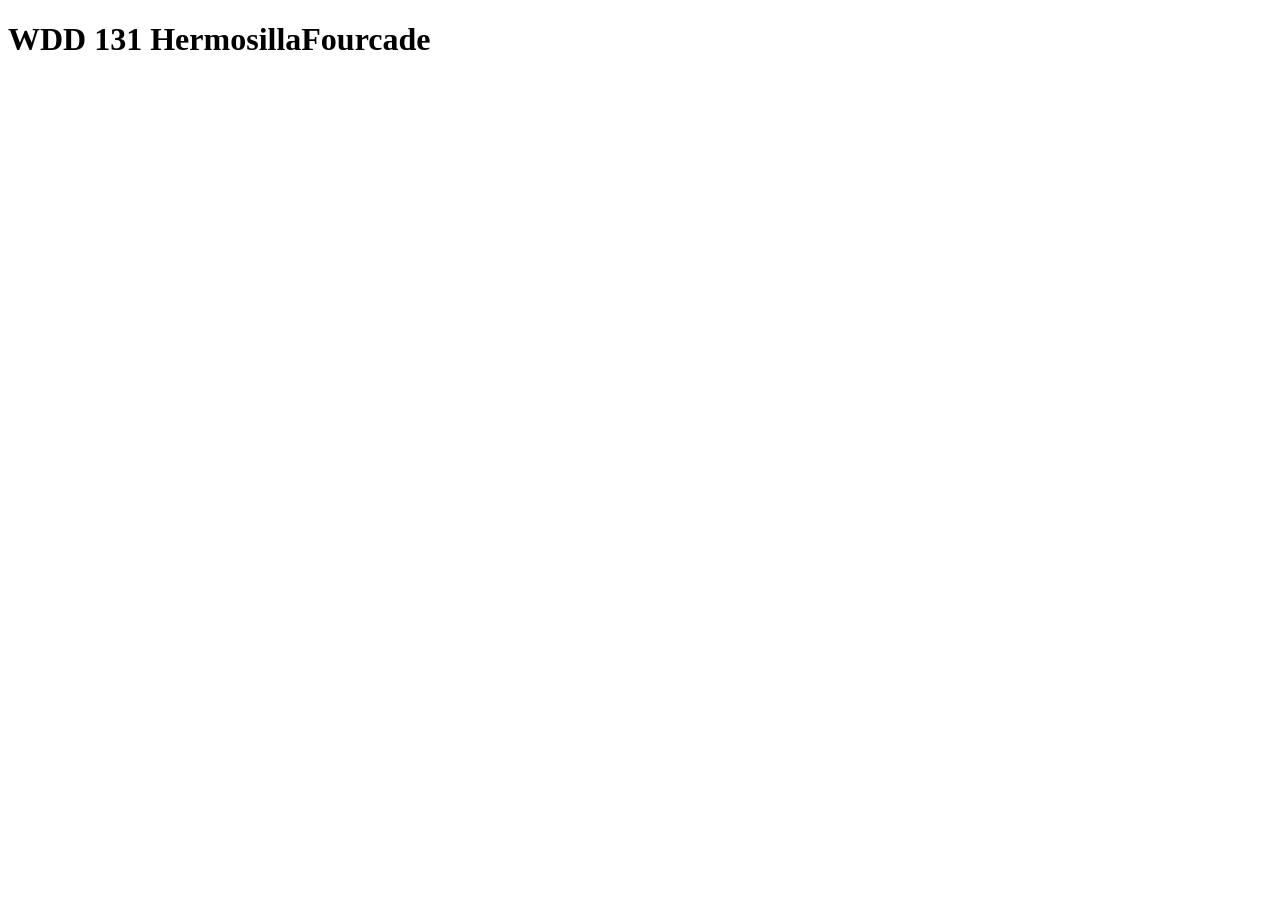
==== index.html @ d08c0b33 "initial commit" ====
<!DOCTYPE html>
<html lang="en">
<head>
    <meta charset="UTF-8">
    <meta name="viewport" content="width=, initial-scale=1.0">
    <title>WDD 131</title>
</head>
<body>
   <h1>WDD 131 HermosillaFourcade</h1> 
</body>
</html>
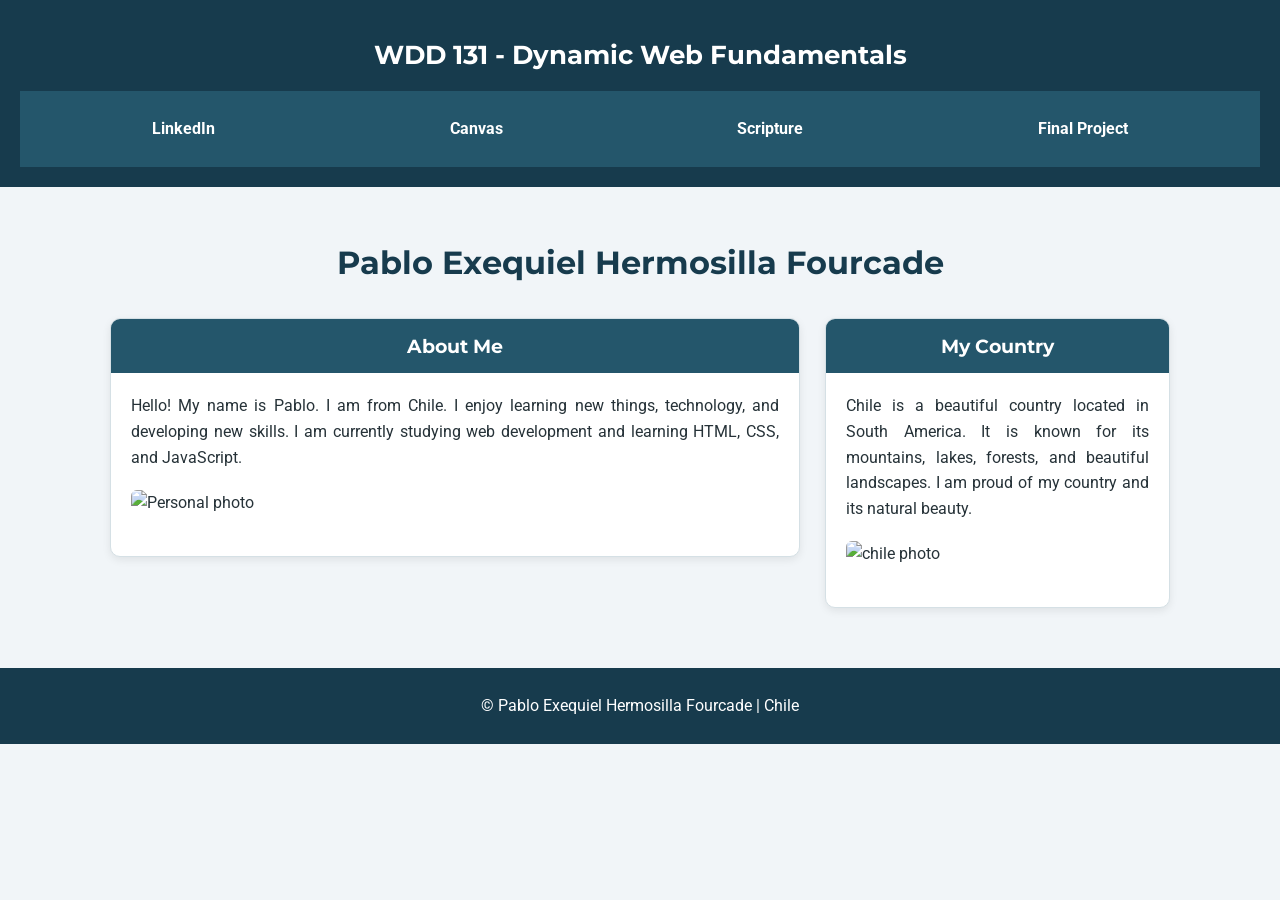
==== commit a172aac0: "jueves29" ====
--- a/index.html
+++ b/index.html
@@ -2,10 +2,67 @@
 <html lang="en">
 <head>
     <meta charset="UTF-8">
-    <meta name="viewport" content="width=, initial-scale=1.0">
-    <title>WDD 131</title>
+    <meta name="viewport" content="width=device-width, initial-scale=1.0">
+    <title>WDD 131 - Dynamic Web Fundamentals - Pablo Hermosilla</title>
+    <meta name="description" content="WDD 131 - Dynamic Web Fundamentals. Pablo Hermosilla">
+    <meta name="author" content="Pablo Hermosilla">
+    <link rel="preconnect" href="https://fonts.googleapis.com">
+    <link rel="preconnect" href="https://fonts.gstatic.com" crossorigin>
+    <link href="https://fonts.googleapis.com/css2?family=Roboto:wght@400;500;700&family=Montserrat:wght@400;500;600;700&display=swap" rel="stylesheet">
+    <link rel="stylesheet" href="week01/styles/base.css">
+    <script src="week01/scripts/getdate.js"></script>
 </head>
 <body>
-   <h1>WDD 131 HermosillaFourcade</h1> 
+    <header>
+        <span id="course-title">WDD 131 - Dynamic Web Fundamentals</span>
+        <nav>
+            <a href="https://www.linkedin.com" target="_blank">LinkedIn</a>
+            <a href="https://www.byupw.instructure.com" target="_blank">Canvas</a>
+            <a href="https://www.churchofjesuschrist.org/study/scripture/" target="_blank">Scripture</a>
+            <a href="#">Final Project</a>
+        </nav>
+    </header>
+    <main>
+        <h1>Pablo Exequiel Hermosilla Fourcade</h1>
+        <div class="content">
+            <section class="card">
+                <h2>About Me</h2>
+                <div class="card-content">
+                    <p>
+                       Hello! My name is Pablo. I am from Chile.
+                        I enjoy learning new things, technology,
+                        and developing new skills. I am currently
+                        studying web development and learning
+                        HTML, CSS, and JavaScript. 
+                    </p>
+                    <img src="week01/images/profile.jpg" alt="Personal photo">
+                </div>
+            </section>
+
+            <section class="card">
+                <h2>My Country</h2>
+                <div class="card-content">
+                    <p>
+                        Chile is a beautiful country located in
+                        South America. It is known for its
+                        mountains, lakes, forests, and beautiful
+                        landscapes. I am proud of my country
+                        and its natural beauty.
+                    </p>
+                    <img src="week01/images/chile.jpg" alt="chile photo">
+                </div>
+            </section>
+
+        </div>
+    </main>
+    <footer>
+        <p>
+             &copy; <span id="currentyear"></span>
+            Pablo Exequiel Hermosilla Fourcade |
+            Chile
+        </p>
+        <p id="lastModified"></p>
+    </footer>
+   
 </body>
 </html>
--- a/week01/styles/base.css
+++ b/week01/styles/base.css
@@ -0,0 +1,182 @@
+
+/* =========================
+   GENERAL SETTINGS
+========================= */
+
+* {
+    margin: 0;
+    padding: 0;
+    box-sizing: border-box;
+}
+
+body {
+    font-family: 'Roboto', sans-serif;
+    line-height: 1.6;
+    color: #263238;
+    background-color: #f1f5f8;
+}
+
+
+/* =========================
+   HEADER
+========================= */
+
+header {
+    background-color: #173b4d;
+    color: white;
+    padding: 20px;
+}
+
+/* Course title */
+
+#course-title {
+    display: block;
+    text-align: center;
+    font-family: 'Montserrat', sans-serif;
+    font-size: 1.6rem;
+    font-weight: 700;
+    padding: 15px;
+}
+
+
+/* =========================
+   NAVIGATION
+========================= */
+
+nav {
+    display: flex;
+    justify-content: space-around;
+    align-items: center;
+    background-color: #24566b;
+    padding: 15px;
+}
+
+nav a {
+    color: white;
+    text-decoration: none;
+    font-weight: 700;
+    padding: 10px 20px;
+    border-radius: 5px;
+    transition: background-color 0.3s, color 0.3s;
+}
+
+/* Hover effect */
+
+nav a:hover {
+    background-color: #a8dce8;
+    color: #173b4d;
+}
+
+
+/* =========================
+   MAIN
+========================= */
+
+main {
+    max-width: 1100px;
+    margin: 30px auto;
+    padding: 20px;
+}
+
+h1 {
+    font-family: 'Montserrat', sans-serif;
+    text-align: center;
+    color: #173b4d;
+    margin-bottom: 30px;
+    font-size: 2rem;
+}
+
+
+/* =========================
+   CONTENT GRID
+========================= */
+
+.content {
+    display: grid;
+    grid-template-columns: 2fr 1fr;
+    gap: 25px;
+    align-items: start;
+}
+
+
+/* =========================
+   CARDS
+========================= */
+
+.card {
+    background-color: white;
+    border: 1px solid #d5e0e5;
+    border-radius: 10px;
+    overflow: hidden;
+    box-shadow: 0 3px 8px rgba(0, 0, 0, 0.08);
+}
+
+.card h2 {
+    font-family: 'Montserrat', sans-serif;
+    background-color: #24566b;
+    color: white;
+    text-align: center;
+    padding: 12px;
+    font-size: 1.2rem;
+}
+
+.card-content {
+    padding: 20px;
+}
+
+.card-content p {
+    text-align: justify;
+    margin-bottom: 15px;
+}
+
+.card-content img {
+    display: block;
+    max-width: 100%;
+    height: auto;
+    margin: 20px auto;
+    border-radius: 6px;
+}
+
+
+/* =========================
+   FOOTER
+========================= */
+
+footer {
+    background-color: #173b4d;
+    color: white;
+    text-align: center;
+    padding: 20px;
+    margin-top: 40px;
+}
+
+footer p {
+    margin: 5px;
+}
+
+
+/* =========================
+   RESPONSIVE DESIGN
+========================= */
+
+@media screen and (max-width: 700px) {
+
+    nav {
+        flex-direction: column;
+        gap: 10px;
+    }
+
+    .content {
+        grid-template-columns: 1fr;
+    }
+
+    main {
+        padding: 15px;
+    }
+
+    h1 {
+        font-size: 1.5rem;
+    }
+
+}
+
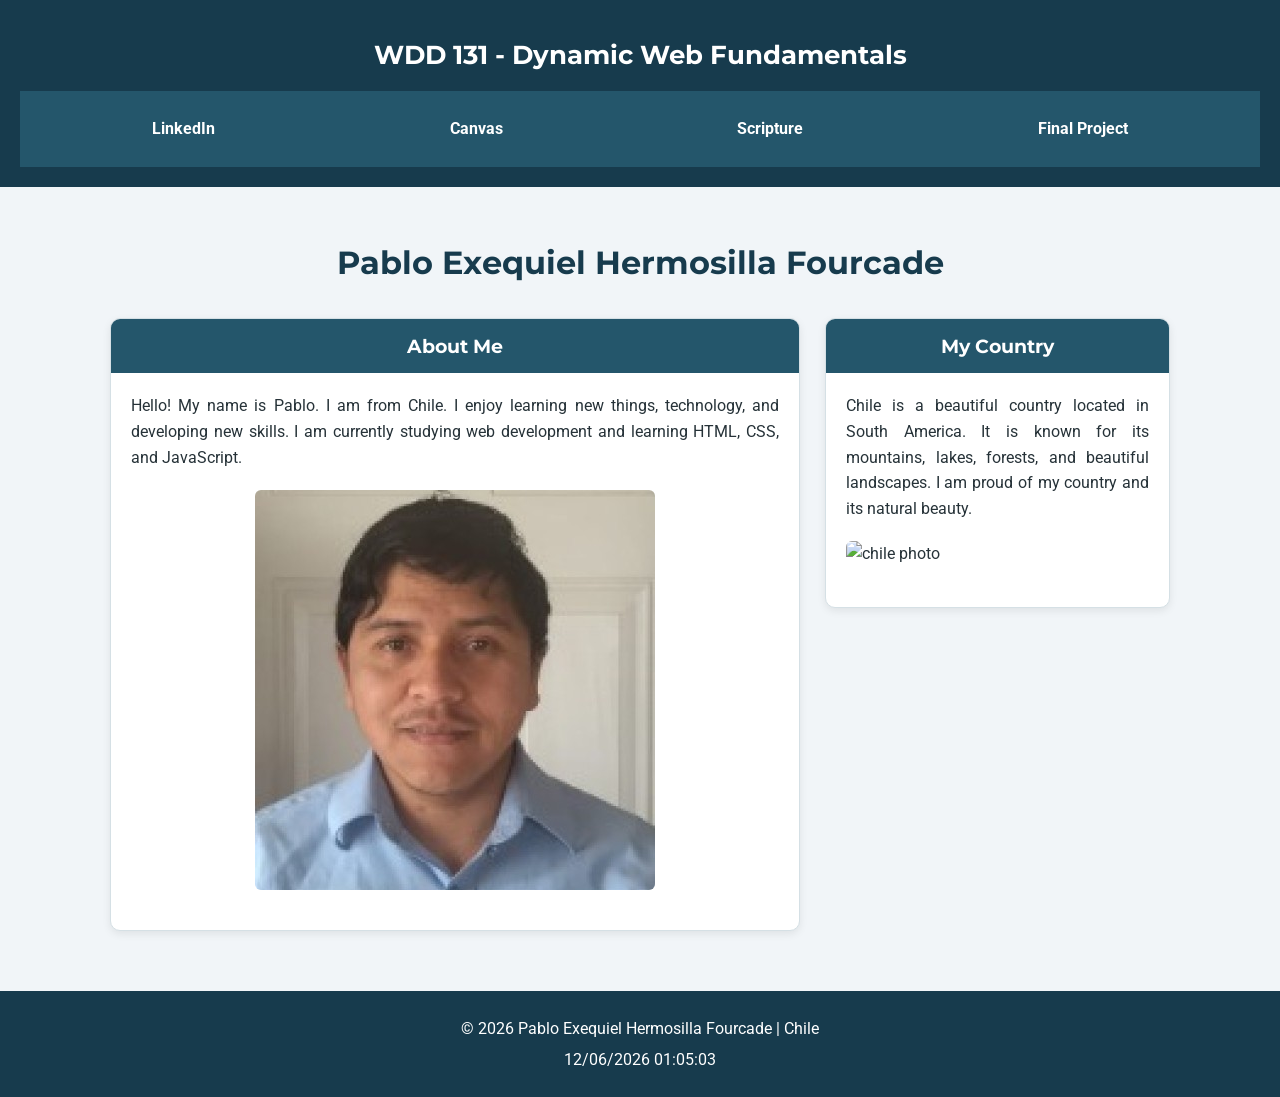
==== commit f127d182: "30-10" ====
--- a/index.html
+++ b/index.html
@@ -10,15 +10,15 @@
     <link rel="preconnect" href="https://fonts.gstatic.com" crossorigin>
     <link href="https://fonts.googleapis.com/css2?family=Roboto:wght@400;500;700&family=Montserrat:wght@400;500;600;700&display=swap" rel="stylesheet">
     <link rel="stylesheet" href="week01/styles/base.css">
-    <script src="week01/scripts/getdate.js"></script>
+    <script src="week01/scripts/getdates.js" defer></script>
 </head>
 <body>
     <header>
         <span id="course-title">WDD 131 - Dynamic Web Fundamentals</span>
         <nav>
-            <a href="https://www.linkedin.com" target="_blank">LinkedIn</a>
+            <a href="https://www.linkedin.com/in/pablohermosilla/" target="_blank">LinkedIn</a>
             <a href="https://www.byupw.instructure.com" target="_blank">Canvas</a>
-            <a href="https://www.churchofjesuschrist.org/study/scripture/" target="_blank">Scripture</a>
+            <a href="https://www.churchofjesuschrist.org/study/scriptures/bofm/2-ne/4?lang=spa" target="_blank">Scripture</a>
             <a href="#">Final Project</a>
         </nav>
     </header>
@@ -35,7 +35,7 @@
                         studying web development and learning
                         HTML, CSS, and JavaScript. 
                     </p>
-                    <img src="week01/images/profile.jpg" alt="Personal photo">
+                    <img src="week01/images/profile.jpg" alt="pablo photo">
                 </div>
             </section>
 
--- a/week01/styles/base.css
+++ b/week01/styles/base.css
@@ -138,6 +138,8 @@
 }
 
 
+
+
 /* =========================
    FOOTER
 ========================= */
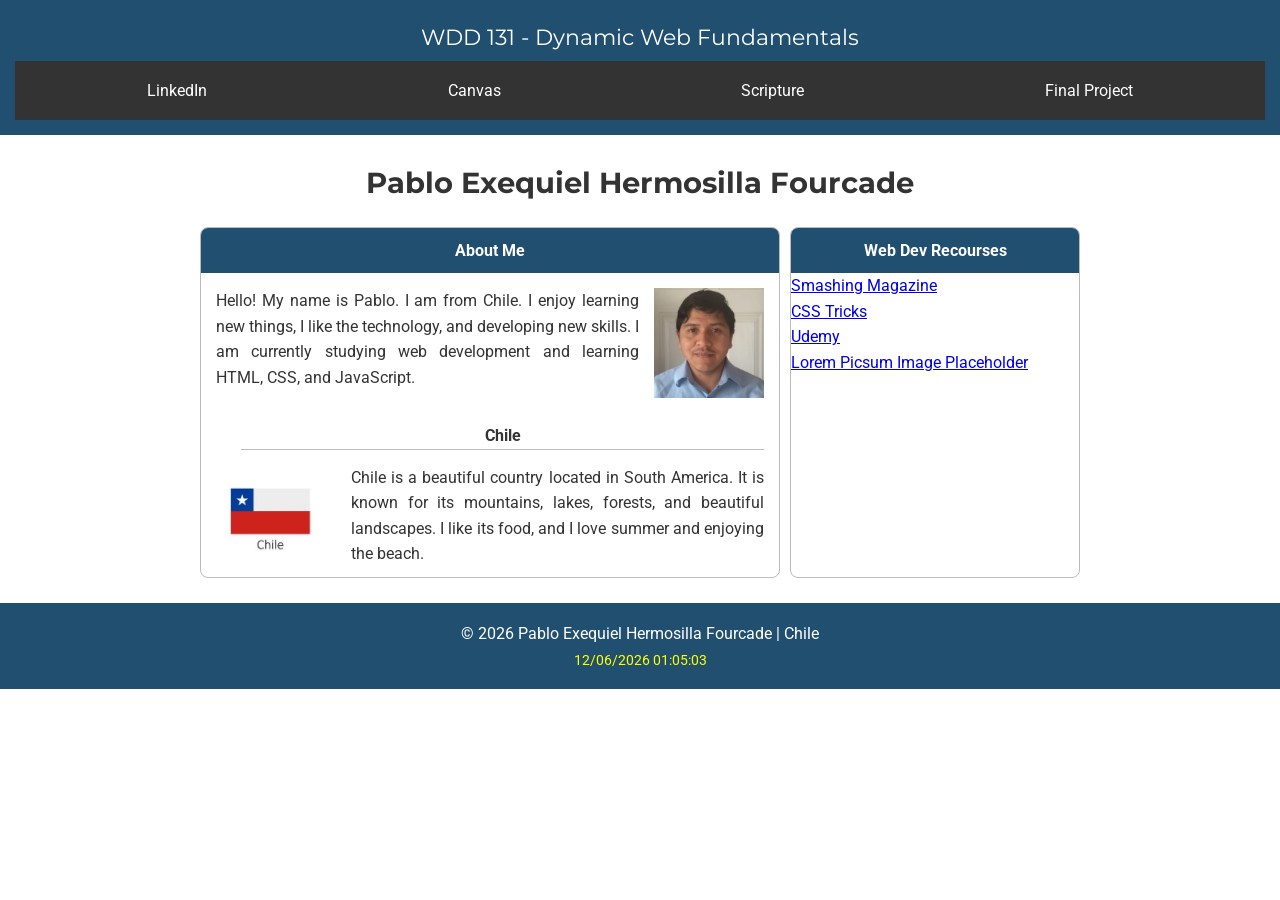
==== commit 2a10c17f: "test week01" ====
--- a/index.html
+++ b/index.html
@@ -25,34 +25,44 @@
     <main>
         <h1>Pablo Exequiel Hermosilla Fourcade</h1>
         <div class="content">
-            <section class="card">
+            <section class="card about me">
                 <h2>About Me</h2>
-                <div class="card-content">
+                <div class="about-content">
+                    <img class="profile" src="week01/images/profile.jpg" alt="pablo photo">
                     <p>
                        Hello! My name is Pablo. I am from Chile.
-                        I enjoy learning new things, technology,
-                        and developing new skills. I am currently
-                        studying web development and learning
-                        HTML, CSS, and JavaScript. 
+                        I enjoy learning new things, I like the 
+                        technology, and developing new skills.
+                        I am currently studying web development and 
+                        learning HTML, CSS, and JavaScript. 
                     </p>
-                    <img src="week01/images/profile.jpg" alt="pablo photo">
+                    
+                </div>
+            
+
+                <div class="country">
+                    <h3>Chile</h3>
+                        <div class="country-content">
+                        <img class="flag" src="week01/images/flag.jpg" alt="chile photo">
+                        <p>
+                            Chile is a beautiful country located in
+                            South America. It is known for its
+                            mountains, lakes, forests, and beautiful
+                            landscapes. I like its food, and I love summer 
+                            and enjoying the beach.
+                        </p>   
+                        </div>
                 </div>
             </section>
-
-            <section class="card">
-                <h2>My Country</h2>
-                <div class="card-content">
-                    <p>
-                        Chile is a beautiful country located in
-                        South America. It is known for its
-                        mountains, lakes, forests, and beautiful
-                        landscapes. I am proud of my country
-                        and its natural beauty.
-                    </p>
-                    <img src="week01/images/chile.jpg" alt="chile photo">
-                </div>
+            <section class="card recourses">
+                <h2>Web Dev Recourses</h2>
+                    <ul>
+                        <li><a href="https://www.smashingmagazine.com/">Smashing Magazine</a></li>
+                        <li><a href="https://css-tricks.com/">CSS Tricks</a></li>
+                        <li><a href="https://www.udemy.com/">Udemy</a></li>
+                        <li><a href="https://picsum.photos/">Lorem Picsum Image Placeholder</a></li>
+                    </ul>
             </section>
-
         </div>
     </main>
     <footer>
--- a/week01/styles/base.css
+++ b/week01/styles/base.css
@@ -1,7 +1,5 @@
 
-/* =========================
-   GENERAL SETTINGS
-========================= */
+/* GENERAL */
 
 * {
     margin: 0;
@@ -11,174 +9,204 @@
 
 body {
     font-family: 'Roboto', sans-serif;
+    color: #333;
     line-height: 1.6;
-    color: #263238;
-    background-color: #f1f5f8;
-}
-
-
-/* =========================
-   HEADER
-========================= */
+}
+
+
+/* HEADER */
 
 header {
-    background-color: #173b4d;
-    color: white;
-    padding: 20px;
-}
-
-/* Course title */
+    background-color: #214f70;
+    color: white;
+    padding: 15px;
+}
 
 #course-title {
     display: block;
     text-align: center;
     font-family: 'Montserrat', sans-serif;
-    font-size: 1.6rem;
-    font-weight: 700;
-    padding: 15px;
-}
-
-
-/* =========================
-   NAVIGATION
-========================= */
+    font-size: 1.4rem;
+    padding: 5px;
+}
+
+
+/* NAVIGATION */
 
 nav {
     display: flex;
     justify-content: space-around;
     align-items: center;
-    background-color: #24566b;
-    padding: 15px;
+    background-color: #333;
+    padding: 12px;
 }
 
 nav a {
     color: white;
     text-decoration: none;
-    font-weight: 700;
-    padding: 10px 20px;
-    border-radius: 5px;
-    transition: background-color 0.3s, color 0.3s;
-}
-
-/* Hover effect */
+    padding: 5px 15px;
+    transition: 0.3s;
+}
 
 nav a:hover {
-    background-color: #a8dce8;
-    color: #173b4d;
-}
-
-
-/* =========================
-   MAIN
-========================= */
+    background-color: #214f70;
+    color: white;
+    border-radius: 4px;
+}
+
+
+/* MAIN */
 
 main {
-    max-width: 1100px;
-    margin: 30px auto;
-    padding: 20px;
+    max-width: 900px;
+    margin: 25px auto;
+    padding: 0 10px;
 }
 
 h1 {
+    text-align: center;
     font-family: 'Montserrat', sans-serif;
-    text-align: center;
-    color: #173b4d;
-    margin-bottom: 30px;
-    font-size: 2rem;
-}
-
-
-/* =========================
-   CONTENT GRID
-========================= */
+    font-size: 1.8rem;
+    margin-bottom: 20px;
+}
+
+
+/* MAIN GRID */
 
 .content {
     display: grid;
     grid-template-columns: 2fr 1fr;
-    gap: 25px;
-    align-items: start;
-}
-
-
-/* =========================
-   CARDS
-========================= */
+    gap: 10px;
+    align-items: stretch;
+}
+
+
+/* CARDS */
 
 .card {
-    background-color: white;
-    border: 1px solid #d5e0e5;
-    border-radius: 10px;
+    border: 1px solid #bbb;
+    border-radius: 8px;
     overflow: hidden;
-    box-shadow: 0 3px 8px rgba(0, 0, 0, 0.08);
 }
 
 .card h2 {
-    font-family: 'Montserrat', sans-serif;
-    background-color: #24566b;
-    color: white;
-    text-align: center;
-    padding: 12px;
-    font-size: 1.2rem;
-}
-
-.card-content {
-    padding: 20px;
-}
-
-.card-content p {
+    background-color: #214f70;
+    color: white;
+    text-align: center;
+    font-size: 1rem;
+    padding: 10px;
+}
+
+
+/* ABOUT ME */
+
+.about-content {
+    padding: 15px;
+    min-height: 140px;
+}
+
+.about-content p {
     text-align: justify;
-    margin-bottom: 15px;
-}
-
-.card-content img {
-    display: block;
-    max-width: 100%;
-    height: auto;
-    margin: 20px auto;
-    border-radius: 6px;
-}
-
-
-
-
-/* =========================
-   FOOTER
-========================= */
+}
+
+img.profile {
+    width: 110px !important;
+    height: auto !important;
+    float: right;
+    margin: 0 0 10px 15px;
+    object-fit: cover;
+}
+
+
+/* COUNTRY */
+
+.country {
+    clear: both;
+    padding: 10px 15px;
+}
+
+.country h3 {
+    text-align: center;
+    border-bottom: 1px solid #bbb;
+    margin: 0 0 15px 25px;
+    font-size: 1rem;
+}
+
+.country-content {
+    display: grid;
+    grid-template-columns: 120px 1fr;
+    gap: 15px;
+    align-items: center;
+}
+
+img.flag {
+    width: 110px !important;
+    height: auto !important;
+    object-fit: contain;
+}
+
+.country-content p {
+    text-align: justify;
+}
+
+
+/* RESOURCES */
+
+.resources ul {
+    padding: 90px 20px 20px 35px;
+}
+
+.resources li {
+    margin-bottom: 3px;
+}
+
+.resources a {
+    color: blue;
+}
+
+
+/* FOOTER */
 
 footer {
-    background-color: #173b4d;
-    color: white;
-    text-align: center;
-    padding: 20px;
-    margin-top: 40px;
+    background-color: #214f70;
+    color: white;
+    text-align: center;
+    padding: 15px;
+    margin-top: 20px;
 }
 
 footer p {
-    margin: 5px;
-}
-
-
-/* =========================
-   RESPONSIVE DESIGN
-========================= */
-
-@media screen and (max-width: 700px) {
+    margin: 3px;
+}
+
+#lastModified {
+    color: yellow;
+    font-size: 0.85rem;
+}
+
+
+/* RESPONSIVE */
+
+@media screen and (max-width: 650px) {
+
+    .content {
+        grid-template-columns: 1fr;
+    }
 
     nav {
         flex-direction: column;
         gap: 10px;
     }
 
-    .content {
+    .country-content {
         grid-template-columns: 1fr;
-    }
-
-    main {
-        padding: 15px;
-    }
-
-    h1 {
-        font-size: 1.5rem;
-    }
-
-}
-
+        text-align: center;
+    }
+
+    .flag {
+        margin: auto;
+    }
+
+}
+
+
